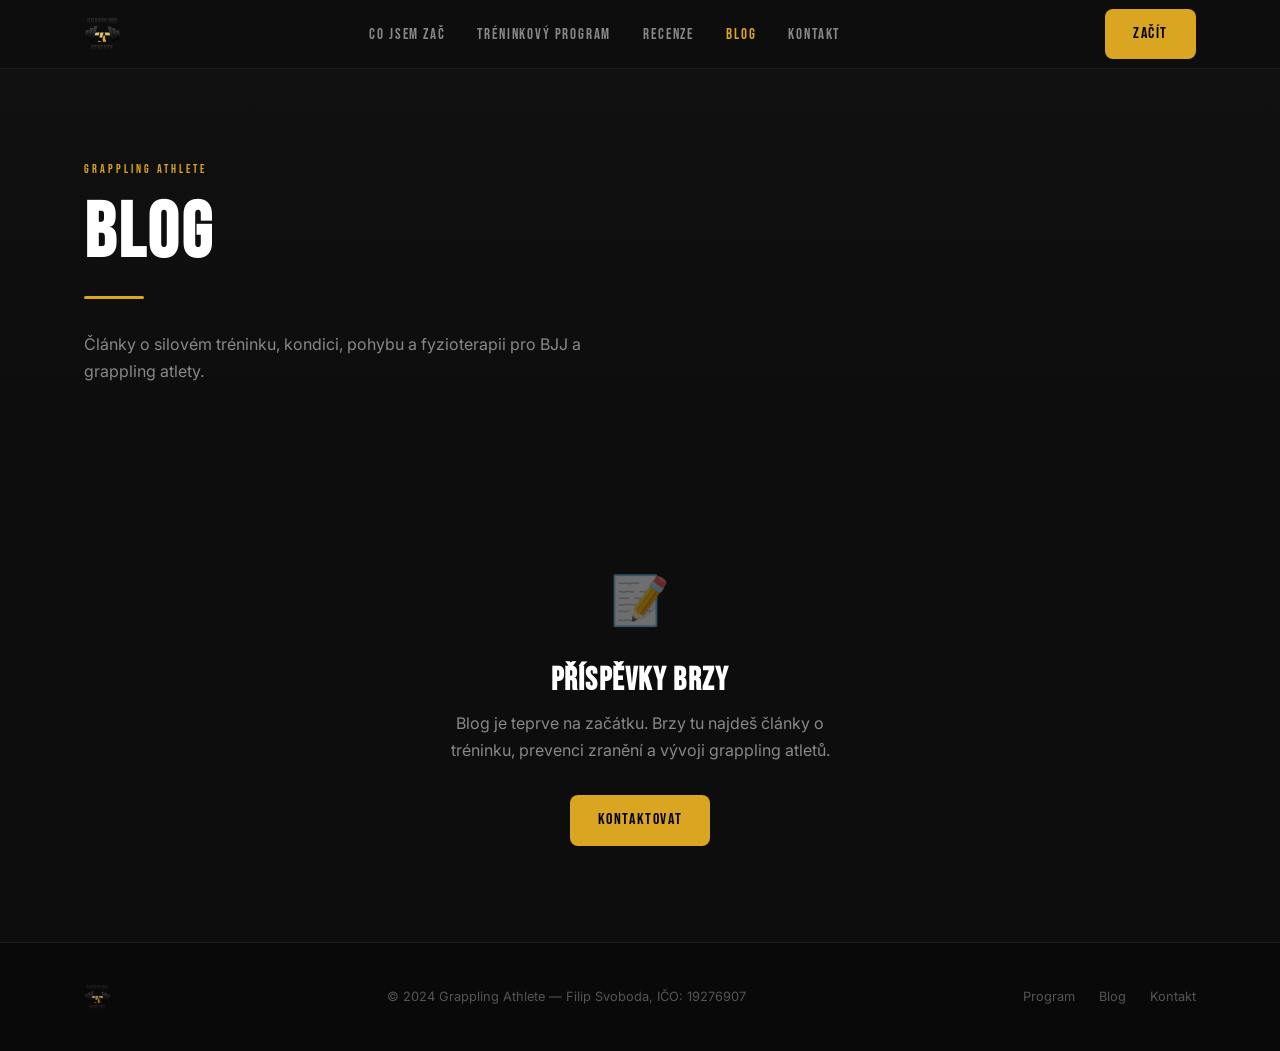
==== blog.html @ 26b30331 "Druhý update" ====
<!DOCTYPE html>
<html lang="cs">
<head>
  <meta charset="UTF-8" />
  <meta name="viewport" content="width=device-width, initial-scale=1.0" />
  <title>Blog | Grappling Athlete</title>
  <meta name="description" content="Články o silovém tréninku, kondici a fyzioterapii pro BJJ a grappling atlety." />
  <link rel="stylesheet" href="css/styles.css" />
</head>
<body>

  <!-- ── NAVIGATION ── -->
  <nav class="nav" id="nav">
    <div class="container nav__inner">
      <a href="index.html" class="nav__logo">
        <img src="Pictures/Logo.png" alt="Grappling Athlete" />
      </a>
      <ul class="nav__links">
        <li><a href="index.html#o-mne">Co jsem zač</a></li>
        <li><a href="index.html#sluzby">Tréninkový program</a></li>
        <li><a href="index.html#recenze">Recenze</a></li>
        <li><a href="blog.html" style="color:var(--gold)">Blog</a></li>
        <li><a href="index.html#kontakt">Kontakt</a></li>
      </ul>
      <a href="index.html#kontakt" class="btn btn-primary nav__cta">Začít</a>
      <button class="nav__hamburger" id="hamburger" aria-label="Otevřít menu">
        <span></span><span></span><span></span>
      </button>
    </div>
  </nav>

  <!-- ── BLOG HERO ── -->
  <div class="blog-hero">
    <div class="container">
      <span class="section-label">Grappling Athlete</span>
      <h1 class="blog-hero__title">Blog</h1>
      <div class="divider"></div>
      <p class="section-subtitle">
        Články o silovém tréninku, kondici, pohybu a fyzioterapii pro BJJ a grappling atlety.
      </p>
    </div>
  </div>

  <!-- ── BLOG EMPTY STATE ── -->
  <section class="container blog-empty">
    <div class="blog-empty__icon">📝</div>
    <h2 class="blog-empty__title">Příspěvky brzy</h2>
    <p class="blog-empty__text">
      Blog je teprve na začátku. Brzy tu najdeš články o tréninku, prevenci zranění a vývoji grappling atletů.
    </p>
    <a href="index.html#kontakt" class="btn btn-primary" style="margin-top:2rem;">Kontaktovat</a>
  </section>

  <!-- ── FOOTER ── -->
  <footer class="footer">
    <div class="container footer__inner">
      <a href="index.html" class="footer__logo">
        <img src="Pictures/Logo.png" alt="Grappling Athlete" />
      </a>
      <p class="footer__copy">&copy; 2024 Grappling Athlete &mdash; Filip Svoboda, IČO: 19276907</p>
      <nav class="footer__links">
        <a href="index.html#sluzby">Program</a>
        <a href="blog.html">Blog</a>
        <a href="index.html#kontakt">Kontakt</a>
      </nav>
    </div>
  </footer>

  <script>
    const nav = document.getElementById('nav');
    const hamburger = document.getElementById('hamburger');
    hamburger.addEventListener('click', () => nav.classList.toggle('nav--open'));
    document.querySelectorAll('.nav__links a').forEach(link => {
      link.addEventListener('click', () => nav.classList.remove('nav--open'));
    });
    window.addEventListener('scroll', () => {
      nav.style.boxShadow = window.scrollY > 20 ? '0 4px 24px rgba(0,0,0,0.5)' : '';
    });
  </script>

</body>
</html>
---- css/styles.css ----
@import url('https://fonts.googleapis.com/css2?family=Bebas+Neue&family=Inter:wght@300;400;500;600;700&display=swap');

/* ── Variables ── */
:root {
  --gold: #DAA520;
  --gold-light: #f0c040;
  --gold-dim: rgba(218, 165, 32, 0.15);
  --bg: #0d0d0d;
  --bg-card: #161616;
  --bg-card-hover: #1e1e1e;
  --border: rgba(255, 255, 255, 0.07);
  --text: #e8e8e8;
  --text-muted: #888;
  --text-dim: #555;
  --radius: 8px;
  --radius-lg: 16px;
  --transition: 0.25s ease;
}

/* ── Reset ── */
*, *::before, *::after { box-sizing: border-box; margin: 0; padding: 0; }
html { scroll-behavior: smooth; }
body {
  font-family: 'Inter', sans-serif;
  background: var(--bg);
  color: var(--text);
  line-height: 1.65;
  overflow-x: hidden;
}
img { display: block; max-width: 100%; }
a { color: inherit; text-decoration: none; }
ul { list-style: none; }

/* ── Typography helpers ── */
h1, h2, h3, h4 { font-family: 'Bebas Neue', sans-serif; letter-spacing: 0.04em; line-height: 1.1; }
.section-label {
  font-family: 'Bebas Neue', sans-serif;
  font-size: 0.75rem;
  letter-spacing: 0.25em;
  color: var(--gold);
  text-transform: uppercase;
  display: block;
  margin-bottom: 0.75rem;
}
.section-title {
  font-size: clamp(2rem, 4vw, 3.25rem);
  color: #fff;
  margin-bottom: 1rem;
}
.section-subtitle {
  font-size: 1rem;
  color: var(--text-muted);
  max-width: 560px;
}

/* ── Buttons ── */
.btn {
  display: inline-flex;
  align-items: center;
  gap: 0.5rem;
  padding: 0.75rem 1.75rem;
  font-family: 'Bebas Neue', sans-serif;
  font-size: 1rem;
  letter-spacing: 0.1em;
  border-radius: var(--radius);
  border: none;
  cursor: pointer;
  transition: var(--transition);
}
.btn-primary {
  background: var(--gold);
  color: #000;
}
.btn-primary:hover { background: var(--gold-light); transform: translateY(-2px); }
.btn-outline {
  background: transparent;
  color: var(--text);
  border: 1px solid var(--border);
}
.btn-outline:hover { border-color: var(--gold); color: var(--gold); }

/* ── Layout ── */
.container { width: 100%; max-width: 1160px; margin: 0 auto; padding: 0 1.5rem; }
.section { padding: 6rem 0; }

/* ── NAV ── */
.nav {
  position: fixed;
  top: 0; left: 0; right: 0;
  z-index: 100;
  background: rgba(13, 13, 13, 0.85);
  backdrop-filter: blur(12px);
  border-bottom: 1px solid var(--border);
  transition: var(--transition);
}
.nav__inner {
  display: flex;
  align-items: center;
  justify-content: space-between;
  height: 68px;
}
.nav__logo img { height: 38px; width: auto; }
.nav__links {
  display: flex;
  align-items: center;
  gap: 2rem;
}
.nav__links a {
  font-family: 'Bebas Neue', sans-serif;
  font-size: 0.95rem;
  letter-spacing: 0.12em;
  color: var(--text-muted);
  transition: var(--transition);
}
.nav__links a:hover { color: var(--gold); }
.nav__cta { margin-left: 1rem; }
.nav__hamburger {
  display: none;
  flex-direction: column;
  gap: 5px;
  cursor: pointer;
  padding: 4px;
  background: none;
  border: none;
}
.nav__hamburger span {
  display: block;
  width: 24px;
  height: 2px;
  background: var(--text);
  border-radius: 2px;
  transition: var(--transition);
}

/* ── HERO ── */
.hero {
  position: relative;
  min-height: 100vh;
  display: flex;
  align-items: center;
  padding-top: 68px;
  overflow: hidden;
}
.hero__bg {
  position: absolute;
  inset: 0;
  background:
    radial-gradient(ellipse 60% 60% at 70% 50%, rgba(218,165,32,0.07) 0%, transparent 70%),
    linear-gradient(180deg, #0d0d0d 0%, #111 100%);
}
.hero__bg-img {
  position: absolute;
  inset: 0;
  background: url('../Pictures/hero.jpg') center / cover no-repeat;
  opacity: 0.12;
}
.hero__content {
  position: relative;
  z-index: 1;
  max-width: 760px;
}
.hero__tag {
  display: inline-block;
  padding: 0.35rem 0.9rem;
  border: 1px solid var(--gold);
  border-radius: 999px;
  font-size: 0.75rem;
  font-family: 'Bebas Neue', sans-serif;
  letter-spacing: 0.2em;
  color: var(--gold);
  margin-bottom: 1.75rem;
}
.hero__title {
  font-size: clamp(3rem, 7vw, 6rem);
  color: #fff;
  margin-bottom: 1.5rem;
  text-transform: uppercase;
}
.hero__title em {
  font-style: normal;
  color: var(--gold);
}
.hero__subtitle {
  font-size: 1.1rem;
  color: var(--text-muted);
  max-width: 520px;
  margin-bottom: 2.5rem;
}
.hero__actions { display: flex; gap: 1rem; flex-wrap: wrap; }
.hero__scroll {
  position: absolute;
  bottom: 2.5rem;
  left: 50%;
  transform: translateX(-50%);
  display: flex;
  flex-direction: column;
  align-items: center;
  gap: 0.5rem;
  font-size: 0.7rem;
  letter-spacing: 0.15em;
  color: var(--text-dim);
  font-family: 'Bebas Neue', sans-serif;
  animation: bounce 2s infinite;
}
.hero__scroll::after {
  content: '';
  width: 1px;
  height: 40px;
  background: linear-gradient(to bottom, var(--text-dim), transparent);
}
@keyframes bounce { 0%, 100% { transform: translateX(-50%) translateY(0); } 50% { transform: translateX(-50%) translateY(-6px); } }

/* ── SERVICES ── */
.services { background: var(--bg); }
.services__grid {
  display: grid;
  grid-template-columns: 1fr 1fr;
  gap: 1.5rem;
  margin-top: 3.5rem;
}
.service-card {
  background: var(--bg-card);
  border: 1px solid var(--border);
  border-radius: var(--radius-lg);
  padding: 2.5rem;
  transition: var(--transition);
  position: relative;
  overflow: hidden;
}
.service-card::before {
  content: '';
  position: absolute;
  top: 0; left: 0; right: 0;
  height: 3px;
  background: var(--gold);
  transform: scaleX(0);
  transform-origin: left;
  transition: var(--transition);
}
.service-card:hover { background: var(--bg-card-hover); border-color: rgba(218,165,32,0.3); transform: translateY(-4px); }
.service-card:hover::before { transform: scaleX(1); }
.service-card__icon {
  width: 52px; height: 52px;
  background: var(--gold-dim);
  border-radius: var(--radius);
  display: flex;
  align-items: center;
  justify-content: center;
  font-size: 1.5rem;
  margin-bottom: 1.5rem;
}
.service-card__title {
  font-size: 1.75rem;
  color: #fff;
  margin-bottom: 0.75rem;
}
.service-card__desc {
  color: var(--text-muted);
  font-size: 0.95rem;
  margin-bottom: 1.75rem;
}
.service-card__list {
  display: flex;
  flex-direction: column;
  gap: 0.65rem;
}
.service-card__list li {
  display: flex;
  align-items: center;
  gap: 0.65rem;
  font-size: 0.9rem;
  color: var(--text);
}
.service-card__list li::before {
  content: '';
  width: 6px; height: 6px;
  border-radius: 50%;
  background: var(--gold);
  flex-shrink: 0;
}

/* ── ABOUT ── */
.about { background: #0f0f0f; }
.about__inner {
  display: grid;
  grid-template-columns: 1fr 1fr;
  gap: 5rem;
  align-items: center;
}
.about__img-wrap {
  position: relative;
  border-radius: var(--radius-lg);
  overflow: hidden;
  aspect-ratio: 4/5;
  background: var(--bg-card);
}
.about__img-wrap img {
  width: 100%; height: 100%;
  object-fit: cover;
}
.about__img-placeholder {
  width: 100%; height: 100%;
  display: flex;
  align-items: center;
  justify-content: center;
  color: var(--text-dim);
  font-size: 0.85rem;
  letter-spacing: 0.1em;
  font-family: 'Bebas Neue', sans-serif;
  background: linear-gradient(135deg, #161616, #1e1e1e);
}
.about__frame {
  position: absolute;
  inset: -1px;
  border: 1px solid rgba(218,165,32,0.2);
  border-radius: var(--radius-lg);
  pointer-events: none;
}
.about__text { }
.about__bio {
  font-size: 1rem;
  color: var(--text-muted);
  margin-bottom: 2rem;
  line-height: 1.8;
}
.about__stats {
  display: grid;
  grid-template-columns: repeat(3, 1fr);
  gap: 1rem;
  margin-top: 2.5rem;
}
.about__stat {
  background: var(--bg-card);
  border: 1px solid var(--border);
  border-radius: var(--radius);
  padding: 1.25rem 1rem;
  text-align: center;
}
.about__stat-num {
  font-family: 'Bebas Neue', sans-serif;
  font-size: 2rem;
  color: var(--gold);
  line-height: 1;
}
.about__stat-label {
  font-size: 0.75rem;
  color: var(--text-muted);
  margin-top: 0.25rem;
}
.about__badges {
  display: flex;
  gap: 0.5rem;
  flex-wrap: wrap;
  margin-top: 1.5rem;
}
.badge {
  padding: 0.35rem 0.85rem;
  border: 1px solid var(--border);
  border-radius: 999px;
  font-size: 0.8rem;
  color: var(--text-muted);
}

/* ── REVIEWS ── */
.reviews { background: var(--bg); }
.reviews__grid {
  display: grid;
  grid-template-columns: repeat(2, 1fr);
  gap: 1.5rem;
  margin-top: 3.5rem;
}
.review-card {
  background: var(--bg-card);
  border: 1px solid var(--border);
  border-radius: var(--radius-lg);
  padding: 2rem;
  transition: var(--transition);
}
.review-card:hover { border-color: rgba(218,165,32,0.25); background: var(--bg-card-hover); }
.review-card__stars {
  display: flex;
  gap: 3px;
  margin-bottom: 1rem;
  color: var(--gold);
  font-size: 0.9rem;
}
.review-card__quote {
  font-size: 0.95rem;
  color: var(--text);
  line-height: 1.75;
  margin-bottom: 1.5rem;
  font-style: italic;
}
.review-card__author {
  display: flex;
  align-items: center;
  gap: 0.85rem;
}
.review-card__avatar {
  width: 44px; height: 44px;
  border-radius: 50%;
  background: var(--gold-dim);
  border: 1px solid rgba(218,165,32,0.3);
  display: flex;
  align-items: center;
  justify-content: center;
  font-family: 'Bebas Neue', sans-serif;
  font-size: 1rem;
  color: var(--gold);
  flex-shrink: 0;
}
.review-card__name { font-weight: 600; font-size: 0.9rem; }
.review-card__role { font-size: 0.8rem; color: var(--text-muted); }

/* ── PARTNERS ── */
.partners { background: #0f0f0f; }
.partners__row {
  display: flex;
  align-items: center;
  justify-content: center;
  gap: 3rem;
  flex-wrap: wrap;
  margin-top: 3rem;
}
.partner {
  opacity: 0.45;
  transition: var(--transition);
  font-family: 'Bebas Neue', sans-serif;
  font-size: 1.25rem;
  letter-spacing: 0.1em;
  color: var(--text);
}
.partner:hover { opacity: 1; color: var(--gold); }

/* ── CONTACT ── */
.contact { background: var(--bg); }
.contact__inner {
  display: grid;
  grid-template-columns: 1fr 1fr;
  gap: 4rem;
  align-items: start;
}
.contact__info { }
.contact__items {
  display: flex;
  flex-direction: column;
  gap: 1.25rem;
  margin-top: 2rem;
}
.contact__item {
  display: flex;
  align-items: center;
  gap: 1rem;
  font-size: 0.95rem;
}
.contact__item-icon {
  width: 44px; height: 44px;
  background: var(--gold-dim);
  border-radius: var(--radius);
  display: flex;
  align-items: center;
  justify-content: center;
  font-size: 1.1rem;
  flex-shrink: 0;
}
.contact__item-label { font-size: 0.75rem; color: var(--text-muted); }
.contact__item-value { font-weight: 500; }
.contact__social {
  display: flex;
  gap: 0.75rem;
  margin-top: 2.5rem;
}
.social-btn {
  width: 44px; height: 44px;
  border: 1px solid var(--border);
  border-radius: var(--radius);
  display: flex;
  align-items: center;
  justify-content: center;
  font-size: 1rem;
  transition: var(--transition);
  color: var(--text-muted);
}
.social-btn:hover { border-color: var(--gold); color: var(--gold); background: var(--gold-dim); }
.contact__form-wrap {
  background: var(--bg-card);
  border: 1px solid var(--border);
  border-radius: var(--radius-lg);
  padding: 2.5rem;
}
.form-group { margin-bottom: 1.25rem; }
.form-group label {
  display: block;
  font-size: 0.8rem;
  color: var(--text-muted);
  margin-bottom: 0.4rem;
  letter-spacing: 0.05em;
}
.form-group input,
.form-group textarea {
  width: 100%;
  background: var(--bg);
  border: 1px solid var(--border);
  border-radius: var(--radius);
  padding: 0.75rem 1rem;
  color: var(--text);
  font-family: 'Inter', sans-serif;
  font-size: 0.95rem;
  transition: var(--transition);
  outline: none;
}
.form-group input:focus,
.form-group textarea:focus {
  border-color: var(--gold);
  box-shadow: 0 0 0 3px rgba(218,165,32,0.1);
}
.form-group textarea { resize: vertical; min-height: 120px; }

/* ── FOOTER ── */
.footer {
  background: #090909;
  border-top: 1px solid var(--border);
  padding: 2.5rem 0;
}
.footer__inner {
  display: flex;
  align-items: center;
  justify-content: space-between;
  flex-wrap: wrap;
  gap: 1rem;
}
.footer__logo img { height: 28px; opacity: 0.7; }
.footer__copy { font-size: 0.8rem; color: var(--text-dim); }
.footer__links {
  display: flex;
  gap: 1.5rem;
}
.footer__links a {
  font-size: 0.8rem;
  color: var(--text-dim);
  transition: var(--transition);
}
.footer__links a:hover { color: var(--gold); }

/* ── BLOG PAGE ── */
.blog-hero {
  padding: 10rem 0 5rem;
  background: linear-gradient(180deg, #111 0%, var(--bg) 100%);
}
.blog-hero__title {
  font-size: clamp(3rem, 6vw, 5rem);
  color: #fff;
}
.blog__grid {
  display: grid;
  grid-template-columns: repeat(3, 1fr);
  gap: 1.5rem;
  margin-top: 3rem;
  margin-bottom: 6rem;
}
.blog-card {
  background: var(--bg-card);
  border: 1px solid var(--border);
  border-radius: var(--radius-lg);
  overflow: hidden;
  transition: var(--transition);
}
.blog-card:hover { transform: translateY(-4px); border-color: rgba(218,165,32,0.3); }
.blog-card__img {
  aspect-ratio: 16/9;
  background: linear-gradient(135deg, #161616, #1e1e1e);
  display: flex;
  align-items: center;
  justify-content: center;
  color: var(--text-dim);
  font-family: 'Bebas Neue', sans-serif;
  font-size: 0.85rem;
  letter-spacing: 0.1em;
}
.blog-card__body { padding: 1.5rem; }
.blog-card__tag {
  font-family: 'Bebas Neue', sans-serif;
  font-size: 0.7rem;
  letter-spacing: 0.2em;
  color: var(--gold);
  margin-bottom: 0.5rem;
}
.blog-card__title {
  font-size: 1.25rem;
  color: #fff;
  margin-bottom: 0.5rem;
}
.blog-card__excerpt { font-size: 0.85rem; color: var(--text-muted); }
.blog-empty {
  padding: 6rem 0;
  text-align: center;
}
.blog-empty__icon { font-size: 3rem; margin-bottom: 1.5rem; opacity: 0.4; }
.blog-empty__title { font-size: 2rem; color: #fff; margin-bottom: 0.75rem; }
.blog-empty__text { color: var(--text-muted); max-width: 400px; margin: 0 auto; }

/* ── DIVIDER ── */
.divider {
  width: 60px;
  height: 3px;
  background: var(--gold);
  border-radius: 2px;
  margin: 1.25rem 0 2rem;
}

/* ── RESPONSIVE ── */
@media (max-width: 900px) {
  .services__grid,
  .about__inner,
  .reviews__grid,
  .contact__inner { grid-template-columns: 1fr; }
  .about__inner { gap: 2.5rem; }
  .about__img-wrap { aspect-ratio: 3/2; max-height: 340px; }
  .blog__grid { grid-template-columns: 1fr 1fr; }
}
@media (max-width: 640px) {
  .nav__links, .nav__cta { display: none; }
  .nav__hamburger { display: flex; }
  .section { padding: 4rem 0; }
  .hero__title { font-size: 2.75rem; }
  .about__stats { grid-template-columns: 1fr 1fr; }
  .blog__grid { grid-template-columns: 1fr; }
  .footer__inner { flex-direction: column; text-align: center; }
}

/* ── Mobile nav open state ── */
.nav.nav--open .nav__links {
  display: flex;
  flex-direction: column;
  position: fixed;
  inset: 68px 0 0 0;
  background: rgba(13,13,13,0.97);
  padding: 3rem 2rem;
  gap: 2rem;
  font-size: 1.5rem;
}
.nav.nav--open .nav__cta {
  display: block;
  margin-left: 0;
}
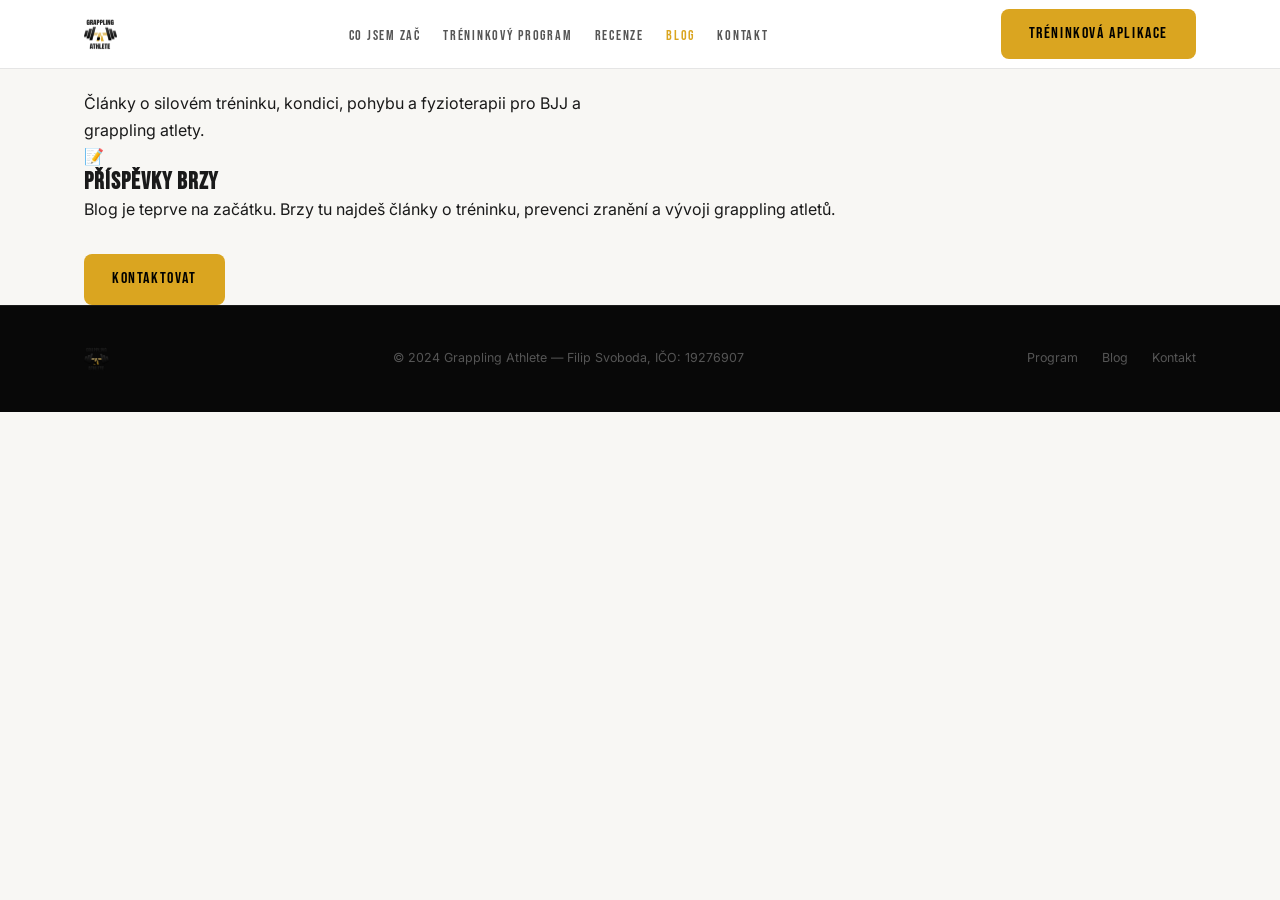
==== commit 2de8bbc3: "Nahradit TrainHeroic program aplikací Grappling Athlete Panel 1 v sekci služeb nově prodává vlastní " ====
--- a/blog.html
+++ b/blog.html
@@ -22,7 +22,7 @@
         <li><a href="blog.html" style="color:var(--gold)">Blog</a></li>
         <li><a href="index.html#kontakt">Kontakt</a></li>
       </ul>
-      <a href="index.html#kontakt" class="btn btn-primary nav__cta">Začít</a>
+      <a href="https://app.grapplingathlete.cz" target="_blank" rel="noopener" class="btn btn-primary nav__cta">Tréninková aplikace</a>
       <button class="nav__hamburger" id="hamburger" aria-label="Otevřít menu">
         <span></span><span></span><span></span>
       </button>
--- a/css/styles.css
+++ b/css/styles.css
@@ -2,17 +2,28 @@
 
 /* ── Variables ── */
 :root {
-  --gold: #DAA520;
-  --gold-light: #f0c040;
-  --gold-dim: rgba(218, 165, 32, 0.15);
-  --bg: #0d0d0d;
-  --bg-card: #161616;
-  --bg-card-hover: #1e1e1e;
-  --border: rgba(255, 255, 255, 0.07);
-  --text: #e8e8e8;
-  --text-muted: #888;
-  --text-dim: #555;
-  --radius: 8px;
+  --gold:        #DAA520;
+  --gold-light:  #f0c040;
+  --gold-dim:    rgba(218, 165, 32, 0.15);
+  --gold-border: rgba(218, 165, 32, 0.35);
+
+  /* Dark palette (hero, contact, footer) */
+  --dark-bg:       #0e0e0e;
+  --dark-surface:  #181818;
+  --dark-border:   rgba(255,255,255,0.08);
+  --dark-text:     #e8e8e8;
+  --dark-muted:    #888;
+  --dark-dim:      #555;
+
+  /* Light palette (services, about, reviews, partners) */
+  --light-bg:      #f8f7f4;
+  --light-alt:     #f0ede8;
+  --light-white:   #ffffff;
+  --light-border:  rgba(0,0,0,0.08);
+  --light-text:    #1a1a1a;
+  --light-muted:   #666;
+
+  --radius:    8px;
   --radius-lg: 16px;
   --transition: 0.25s ease;
 }
@@ -22,8 +33,8 @@
 html { scroll-behavior: smooth; }
 body {
   font-family: 'Inter', sans-serif;
-  background: var(--bg);
-  color: var(--text);
+  background: var(--light-bg);
+  color: var(--light-text);
   line-height: 1.65;
   overflow-x: hidden;
 }
@@ -31,26 +42,31 @@
 a { color: inherit; text-decoration: none; }
 ul { list-style: none; }
 
-/* ── Typography helpers ── */
-h1, h2, h3, h4 { font-family: 'Bebas Neue', sans-serif; letter-spacing: 0.04em; line-height: 1.1; }
-.section-label {
-  font-family: 'Bebas Neue', sans-serif;
-  font-size: 0.75rem;
-  letter-spacing: 0.25em;
-  color: var(--gold);
-  text-transform: uppercase;
-  display: block;
-  margin-bottom: 0.75rem;
-}
-.section-title {
-  font-size: clamp(2rem, 4vw, 3.25rem);
-  color: #fff;
-  margin-bottom: 1rem;
-}
-.section-subtitle {
-  font-size: 1rem;
-  color: var(--text-muted);
-  max-width: 560px;
+/* ── Typography ── */
+h1, h2, h3, h4 {
+  font-family: 'Bebas Neue', sans-serif;
+  letter-spacing: 0.04em;
+  line-height: 1.1;
+}
+
+/* Section label — hidden */
+.section-label { display: none; }
+.section-title { font-size: clamp(2rem, 4vw, 3.25rem); margin-bottom: 1rem; }
+.section-subtitle { font-size: 1rem; max-width: 560px; }
+
+/* Dark variants */
+.is-dark .section-title    { color: #fff; }
+.is-dark .section-subtitle { color: var(--dark-muted); }
+/* Light variants */
+.is-light .section-title    { color: var(--light-text); }
+.is-light .section-subtitle { color: var(--light-muted); }
+
+/* ── Divider ── */
+.divider {
+  width: 52px; height: 3px;
+  background: var(--gold);
+  border-radius: 2px;
+  margin: 1.25rem 0 2rem;
 }
 
 /* ── Buttons ── */
@@ -67,53 +83,93 @@
   cursor: pointer;
   transition: var(--transition);
 }
-.btn-primary {
-  background: var(--gold);
-  color: #000;
-}
+.btn-primary  { background: var(--gold); color: #000; }
 .btn-primary:hover { background: var(--gold-light); transform: translateY(-2px); }
-.btn-outline {
+.btn-outline-dark {
   background: transparent;
-  color: var(--text);
-  border: 1px solid var(--border);
-}
-.btn-outline:hover { border-color: var(--gold); color: var(--gold); }
+  color: var(--dark-text);
+  border: 1px solid var(--dark-border);
+}
+.btn-outline-dark:hover { border-color: var(--gold); color: var(--gold); }
+.btn-outline-light {
+  background: transparent;
+  color: var(--light-text);
+  border: 1px solid var(--light-border);
+}
+.btn-outline-light:hover { border-color: var(--gold); color: var(--gold); }
 
 /* ── Layout ── */
 .container { width: 100%; max-width: 1160px; margin: 0 auto; padding: 0 1.5rem; }
-.section { padding: 6rem 0; }
+.section    { padding: 6rem 0; }
+.section.is-dark  { background: var(--dark-bg);    color: var(--dark-text); }
+.section.is-light { background: var(--light-bg);   color: var(--light-text); }
+.section.is-white { background: var(--light-white); color: var(--light-text); }
+.section.is-alt   { background: var(--light-alt);  color: var(--light-text); }
 
 /* ── NAV ── */
 .nav {
   position: fixed;
   top: 0; left: 0; right: 0;
   z-index: 100;
-  background: rgba(13, 13, 13, 0.85);
-  backdrop-filter: blur(12px);
-  border-bottom: 1px solid var(--border);
-  transition: var(--transition);
+  background: #ffffff;
+  border-bottom: 1px solid rgba(0,0,0,0.1);
+  transition: box-shadow var(--transition);
 }
 .nav__inner {
   display: flex;
   align-items: center;
   justify-content: space-between;
   height: 68px;
-}
-.nav__logo img { height: 38px; width: auto; }
+  gap: 1rem;
+}
+.nav__logo {
+  display: flex;
+  align-items: center;
+}
+.nav__logo img { height: 34px; width: auto; }
 .nav__links {
   display: flex;
   align-items: center;
-  gap: 2rem;
+  gap: 1.4rem;
 }
 .nav__links a {
   font-family: 'Bebas Neue', sans-serif;
-  font-size: 0.95rem;
+  font-size: 0.9rem;
   letter-spacing: 0.12em;
-  color: var(--text-muted);
-  transition: var(--transition);
-}
-.nav__links a:hover { color: var(--gold); }
-.nav__cta { margin-left: 1rem; }
+  color: #555;
+  transition: color var(--transition);
+}
+.nav__links a:hover,
+.nav__links a.active { color: var(--gold); }
+.nav__right { display: flex; align-items: center; gap: 0.75rem; }
+.nav__cta { white-space: nowrap; }
+
+
+/* Language switcher */
+.lang-toggle {
+  display: flex;
+  align-items: center;
+  border: 1px solid rgba(0,0,0,0.12);
+  border-radius: var(--radius);
+  overflow: hidden;
+}
+.lang-toggle__btn {
+  padding: 0.3rem 0.6rem;
+  font-family: 'Bebas Neue', sans-serif;
+  font-size: 0.8rem;
+  letter-spacing: 0.1em;
+  background: none;
+  border: none;
+  color: #888;
+  cursor: pointer;
+  transition: var(--transition);
+}
+.lang-toggle__btn.active {
+  background: var(--gold);
+  color: #000;
+}
+.lang-toggle__btn:hover:not(.active) { color: var(--gold); }
+
 .nav__hamburger {
   display: none;
   flex-direction: column;
@@ -125,12 +181,22 @@
 }
 .nav__hamburger span {
   display: block;
-  width: 24px;
-  height: 2px;
-  background: var(--text);
+  width: 24px; height: 2px;
+  background: #1a1a1a;
   border-radius: 2px;
   transition: var(--transition);
 }
+
+/* ── Language logic ── */
+.en  { display: none; }
+.cs  { display: inline; }
+.is-block.cs { display: block; }
+.is-block.en { display: none; }
+
+body.lang-en .cs      { display: none; }
+body.lang-en .en      { display: inline; }
+body.lang-en .is-block.cs { display: none; }
+body.lang-en .is-block.en { display: block; }
 
 /* ── HERO ── */
 .hero {
@@ -138,59 +204,43 @@
   min-height: 100vh;
   display: flex;
   align-items: center;
+  justify-content: center;
+  text-align: center;
   padding-top: 68px;
   overflow: hidden;
-}
-.hero__bg {
-  position: absolute;
-  inset: 0;
-  background:
-    radial-gradient(ellipse 60% 60% at 70% 50%, rgba(218,165,32,0.07) 0%, transparent 70%),
-    linear-gradient(180deg, #0d0d0d 0%, #111 100%);
+  background: var(--dark-bg);
 }
 .hero__bg-img {
   position: absolute;
   inset: 0;
-  background: url('../Pictures/hero.jpg') center / cover no-repeat;
-  opacity: 0.12;
+  background: url('../Pictures/grapplingathletegroup.jpg') center 30% / cover no-repeat;
+  opacity: 0.15;
+}
+.hero__bg-gradient {
+  position: absolute;
+  inset: 0;
+  background: linear-gradient(
+    105deg,
+    rgba(14,14,14,0.92) 40%,
+    rgba(14,14,14,0.55) 100%
+  );
 }
 .hero__content {
   position: relative;
   z-index: 1;
-  max-width: 760px;
-}
-.hero__tag {
-  display: inline-block;
-  padding: 0.35rem 0.9rem;
-  border: 1px solid var(--gold);
-  border-radius: 999px;
-  font-size: 0.75rem;
-  font-family: 'Bebas Neue', sans-serif;
-  letter-spacing: 0.2em;
-  color: var(--gold);
-  margin-bottom: 1.75rem;
+  max-width: 980px;
+  padding: 0 1.5rem;
 }
 .hero__title {
-  font-size: clamp(3rem, 7vw, 6rem);
+  font-size: clamp(3.5rem, 8vw, 7.5rem);
   color: #fff;
-  margin-bottom: 1.5rem;
   text-transform: uppercase;
-}
-.hero__title em {
-  font-style: normal;
-  color: var(--gold);
-}
-.hero__subtitle {
-  font-size: 1.1rem;
-  color: var(--text-muted);
-  max-width: 520px;
-  margin-bottom: 2.5rem;
-}
-.hero__actions { display: flex; gap: 1rem; flex-wrap: wrap; }
+  line-height: 1.05;
+}
+.hero__title em { font-style: normal; color: var(--gold); }
 .hero__scroll {
   position: absolute;
-  bottom: 2.5rem;
-  left: 50%;
+  bottom: 2.5rem; left: 50%;
   transform: translateX(-50%);
   display: flex;
   flex-direction: column;
@@ -198,89 +248,218 @@
   gap: 0.5rem;
   font-size: 0.7rem;
   letter-spacing: 0.15em;
-  color: var(--text-dim);
-  font-family: 'Bebas Neue', sans-serif;
-  animation: bounce 2s infinite;
+  color: var(--dark-dim);
+  font-family: 'Bebas Neue', sans-serif;
+  animation: bounce 2.4s infinite;
 }
 .hero__scroll::after {
   content: '';
-  width: 1px;
-  height: 40px;
-  background: linear-gradient(to bottom, var(--text-dim), transparent);
-}
-@keyframes bounce { 0%, 100% { transform: translateX(-50%) translateY(0); } 50% { transform: translateX(-50%) translateY(-6px); } }
+  width: 1px; height: 40px;
+  background: linear-gradient(to bottom, var(--dark-dim), transparent);
+}
+@keyframes bounce {
+  0%, 100% { transform: translateX(-50%) translateY(0); }
+  50%       { transform: translateX(-50%) translateY(-7px); }
+}
 
 /* ── SERVICES ── */
-.services { background: var(--bg); }
-.services__grid {
+.services__panels {
+  display: flex;
+  flex-direction: column;
+  gap: 2rem;
+  margin-top: 3.5rem;
+}
+.service-panel {
   display: grid;
   grid-template-columns: 1fr 1fr;
-  gap: 1.5rem;
-  margin-top: 3.5rem;
-}
-.service-card {
-  background: var(--bg-card);
-  border: 1px solid var(--border);
+  gap: 0;
   border-radius: var(--radius-lg);
-  padding: 2.5rem;
-  transition: var(--transition);
-  position: relative;
   overflow: hidden;
-}
-.service-card::before {
+  border: 1px solid var(--light-border);
+  box-shadow: 0 4px 24px rgba(0,0,0,0.06);
+  transition: box-shadow var(--transition);
+}
+.service-panel:hover { box-shadow: 0 12px 48px rgba(218,165,32,0.1); }
+
+/* Left: text/content side */
+.service-panel__body {
+  background: var(--light-white);
+  padding: 3rem;
+  display: flex;
+  flex-direction: column;
+}
+.service-panel--alt .service-panel__body {
+  order: 2;
+}
+.service-panel--alt .service-panel__visual {
+  order: 1;
+}
+.service-panel__tag {
+  font-family: 'Bebas Neue', sans-serif;
+  font-size: 0.91rem;
+  letter-spacing: 0.22em;
+  color: var(--gold);
+  font-weight: 700;
+  margin-bottom: 0.5rem;
+}
+.service-panel__title {
+  font-size: clamp(1.8rem, 2.5vw, 2.6rem);
+  color: var(--light-text);
+  margin-bottom: 0.75rem;
+  line-height: 1.1;
+}
+.service-panel__desc {
+  color: var(--light-muted);
+  font-size: 0.95rem;
+  line-height: 1.75;
+  margin-bottom: 1.75rem;
+}
+.service-panel__list {
+  display: flex;
+  flex-direction: column;
+  gap: 0.6rem;
+  flex: 1;
+}
+.service-panel__list li {
+  display: flex;
+  align-items: center;
+  gap: 0.65rem;
+  font-size: 0.875rem;
+  color: var(--light-text);
+}
+.service-panel__list li::before {
   content: '';
-  position: absolute;
-  top: 0; left: 0; right: 0;
-  height: 3px;
-  background: var(--gold);
-  transform: scaleX(0);
-  transform-origin: left;
-  transition: var(--transition);
-}
-.service-card:hover { background: var(--bg-card-hover); border-color: rgba(218,165,32,0.3); transform: translateY(-4px); }
-.service-card:hover::before { transform: scaleX(1); }
-.service-card__icon {
-  width: 52px; height: 52px;
-  background: var(--gold-dim);
-  border-radius: var(--radius);
-  display: flex;
-  align-items: center;
-  justify-content: center;
-  font-size: 1.5rem;
-  margin-bottom: 1.5rem;
-}
-.service-card__title {
-  font-size: 1.75rem;
-  color: #fff;
-  margin-bottom: 0.75rem;
-}
-.service-card__desc {
-  color: var(--text-muted);
-  font-size: 0.95rem;
-  margin-bottom: 1.75rem;
-}
-.service-card__list {
-  display: flex;
-  flex-direction: column;
-  gap: 0.65rem;
-}
-.service-card__list li {
-  display: flex;
-  align-items: center;
-  gap: 0.65rem;
-  font-size: 0.9rem;
-  color: var(--text);
-}
-.service-card__list li::before {
-  content: '';
-  width: 6px; height: 6px;
+  width: 5px; height: 5px;
   border-radius: 50%;
   background: var(--gold);
   flex-shrink: 0;
 }
+.service-panel__footer {
+  margin-top: 2rem;
+  padding-top: 1.75rem;
+  border-top: 1px solid var(--light-border);
+  display: flex;
+  align-items: center;
+  gap: 1.5rem;
+  flex-wrap: wrap;
+}
+.service-panel__stats {
+  display: flex;
+  gap: 1.5rem;
+}
+.service-panel__stat-num {
+  font-family: 'Bebas Neue', sans-serif;
+  font-size: 1.75rem;
+  color: var(--gold);
+  line-height: 1;
+}
+.service-panel__stat-label {
+  font-size: 0.68rem;
+  color: var(--light-muted);
+  margin-top: 0.15rem;
+}
+.service-panel__stores {
+  font-size: 0.75rem;
+  color: var(--light-muted);
+  line-height: 1.5;
+}
+.service-panel__stores a {
+  color: var(--light-muted);
+  text-decoration: underline;
+  transition: color var(--transition);
+}
+.service-panel__stores a:hover { color: var(--gold); }
+
+.service-panel__cta {
+  display: inline-flex;
+  align-items: center;
+  gap: 0.5rem;
+  font-family: 'Bebas Neue', sans-serif;
+  font-size: 1rem;
+  letter-spacing: 0.1em;
+  color: #000;
+  background: var(--gold);
+  border: 1.5px solid var(--gold);
+  border-radius: var(--radius);
+  padding: 0.65rem 1.4rem;
+  transition: var(--transition);
+  white-space: nowrap;
+}
+.service-panel__cta:hover {
+  background: var(--gold-light);
+  border-color: var(--gold-light);
+  color: #000;
+  transform: translateY(-2px);
+  box-shadow: 0 6px 20px rgba(218,165,32,0.3);
+}
+
+/* Service benefit badges */
+.service-panel__benefits {
+  display: flex;
+  gap: 0.45rem;
+  flex-wrap: wrap;
+  margin: 1rem 0 1.5rem;
+}
+.service-panel__benefit {
+  padding: 0.28rem 0.75rem;
+  border: 1px solid var(--light-border);
+  border-radius: 999px;
+  font-size: 0.78rem;
+  color: var(--light-muted);
+  background: var(--light-bg);
+}
+
+/* Right: visual side */
+.service-panel__visual {
+  background: var(--light-alt);
+  position: relative;
+  overflow: hidden;
+  min-height: 360px;
+}
+.service-panel__visual img {
+  width: 100%; height: 100%;
+  object-fit: cover;
+  transition: transform 0.5s ease;
+}
+.service-panel:hover .service-panel__visual img { transform: scale(1.03); }
+.service-panel__visual-dark {
+  background: var(--dark-bg);
+}
+.service-panel__visual-placeholder {
+  width: 100%; height: 100%;
+  display: flex;
+  align-items: center;
+  justify-content: center;
+  flex-direction: column;
+  gap: 1rem;
+}
+.service-panel__visual-icon {
+  font-size: 4rem;
+  opacity: 0.25;
+}
+.service-panel__price-badge {
+  position: absolute;
+  top: 1.5rem; right: 1.5rem;
+  background: var(--gold);
+  color: #000;
+  font-family: 'Bebas Neue', sans-serif;
+  font-size: 0.85rem;
+  letter-spacing: 0.1em;
+  padding: 0.4rem 0.9rem;
+  border-radius: 999px;
+}
+.service-panel__trial-badge {
+  position: absolute;
+  bottom: 1.5rem; left: 1.5rem;
+  background: rgba(0,0,0,0.7);
+  color: #fff;
+  font-size: 0.75rem;
+  padding: 0.35rem 0.8rem;
+  border-radius: 999px;
+  border: 1px solid rgba(255,255,255,0.15);
+}
 
 /* ── ABOUT ── */
-.about { background: #0f0f0f; }
 .about__inner {
   display: grid;
   grid-template-columns: 1fr 1fr;
@@ -292,49 +471,83 @@
   border-radius: var(--radius-lg);
   overflow: hidden;
   aspect-ratio: 4/5;
-  background: var(--bg-card);
+  box-shadow: 0 24px 60px rgba(0,0,0,0.15);
 }
 .about__img-wrap img {
   width: 100%; height: 100%;
   object-fit: cover;
-}
-.about__img-placeholder {
-  width: 100%; height: 100%;
-  display: flex;
-  align-items: center;
-  justify-content: center;
-  color: var(--text-dim);
-  font-size: 0.85rem;
-  letter-spacing: 0.1em;
-  font-family: 'Bebas Neue', sans-serif;
-  background: linear-gradient(135deg, #161616, #1e1e1e);
+  transform: scale(1.5);
+  transform-origin: center 35%;
 }
 .about__frame {
   position: absolute;
   inset: -1px;
-  border: 1px solid rgba(218,165,32,0.2);
+  border: 1px solid var(--gold-border);
   border-radius: var(--radius-lg);
   pointer-events: none;
 }
-.about__text { }
 .about__bio {
   font-size: 1rem;
-  color: var(--text-muted);
-  margin-bottom: 2rem;
+  color: var(--light-muted);
+  margin-bottom: 1.25rem;
   line-height: 1.8;
 }
+.about__bio strong { color: var(--light-text); }
+.about__badges {
+  display: flex;
+  gap: 0.5rem;
+  flex-wrap: wrap;
+  margin-top: 1.5rem;
+  margin-bottom: 1.75rem;
+}
+.badge {
+  padding: 0.3rem 0.85rem;
+  border: 1px solid var(--light-border);
+  border-radius: 999px;
+  font-size: 0.78rem;
+  color: var(--light-muted);
+  background: var(--light-bg);
+}
+.about__social {
+  display: flex;
+  gap: 0.75rem;
+  margin-top: 1.5rem;
+  flex-wrap: wrap;
+}
+.about__social-btn {
+  display: inline-flex;
+  align-items: center;
+  gap: 0.5rem;
+  padding: 0.55rem 1.25rem;
+  background: var(--gold);
+  color: #000;
+  border: 1.5px solid var(--gold);
+  border-radius: var(--radius);
+  font-family: 'Bebas Neue', sans-serif;
+  font-size: 0.95rem;
+  letter-spacing: 0.1em;
+  transition: var(--transition);
+}
+.about__social-btn:hover {
+  background: var(--gold-light);
+  border-color: var(--gold-light);
+  color: #000;
+  transform: translateY(-2px);
+  box-shadow: 0 6px 20px rgba(218,165,32,0.3);
+}
+
 .about__stats {
   display: grid;
   grid-template-columns: repeat(3, 1fr);
   gap: 1rem;
-  margin-top: 2.5rem;
 }
 .about__stat {
-  background: var(--bg-card);
-  border: 1px solid var(--border);
+  background: var(--light-white);
+  border: 1px solid var(--light-border);
   border-radius: var(--radius);
   padding: 1.25rem 1rem;
   text-align: center;
+  box-shadow: 0 2px 8px rgba(0,0,0,0.04);
 }
 .about__stat-num {
   font-family: 'Bebas Neue', sans-serif;
@@ -342,27 +555,40 @@
   color: var(--gold);
   line-height: 1;
 }
-.about__stat-label {
-  font-size: 0.75rem;
-  color: var(--text-muted);
-  margin-top: 0.25rem;
-}
-.about__badges {
-  display: flex;
-  gap: 0.5rem;
-  flex-wrap: wrap;
-  margin-top: 1.5rem;
-}
-.badge {
-  padding: 0.35rem 0.85rem;
-  border: 1px solid var(--border);
-  border-radius: 999px;
-  font-size: 0.8rem;
-  color: var(--text-muted);
-}
+.about__stat-label { font-size: 0.72rem; color: var(--light-muted); margin-top: 0.25rem; }
+
+/* ── PHOTO STRIP ── */
+.photo-strip {
+  width: 100%;
+  height: 546px;
+  overflow: hidden;
+  position: relative;
+}
+.photo-strip img {
+  width: 100%; height: 100%;
+  object-fit: cover;
+  object-position: center 40%;
+}
+.photo-strip__overlay {
+  position: absolute;
+  inset: 0;
+  background: linear-gradient(to right, rgba(14,14,14,0.75) 0%, rgba(14,14,14,0.35) 100%);
+  display: flex;
+  align-items: center;
+}
+.photo-strip__text {
+  padding: 0 2rem 0 calc((100vw - 1160px)/2 + 1.5rem);
+  color: #fff;
+}
+.photo-strip__quote {
+  font-family: 'Bebas Neue', sans-serif;
+  font-size: clamp(2.4rem, 5.5vw, 6.2rem);
+  line-height: 1.1;
+  white-space: nowrap;
+}
+.photo-strip__quote em { font-style: normal; color: var(--gold); }
 
 /* ── REVIEWS ── */
-.reviews { background: var(--bg); }
 .reviews__grid {
   display: grid;
   grid-template-columns: repeat(2, 1fr);
@@ -370,37 +596,60 @@
   margin-top: 3.5rem;
 }
 .review-card {
-  background: var(--bg-card);
-  border: 1px solid var(--border);
+  background: var(--light-white);
+  border: 1px solid var(--light-border);
   border-radius: var(--radius-lg);
   padding: 2rem;
   transition: var(--transition);
-}
-.review-card:hover { border-color: rgba(218,165,32,0.25); background: var(--bg-card-hover); }
-.review-card__stars {
-  display: flex;
-  gap: 3px;
-  margin-bottom: 1rem;
-  color: var(--gold);
-  font-size: 0.9rem;
-}
+  box-shadow: 0 2px 12px rgba(0,0,0,0.04);
+}
+.review-card:hover {
+  border-color: var(--gold-border);
+  box-shadow: 0 8px 32px rgba(218,165,32,0.1);
+  transform: translateY(-3px);
+}
+.review-card__stars { color: var(--gold); margin-bottom: 0.85rem; letter-spacing: 2px; }
 .review-card__quote {
   font-size: 0.95rem;
-  color: var(--text);
+  color: var(--light-text);
   line-height: 1.75;
-  margin-bottom: 1.5rem;
+  margin-bottom: 0.85rem;
   font-style: italic;
 }
+.review-card__quote-en {
+  font-size: 0.82rem;
+  color: var(--light-muted);
+  line-height: 1.65;
+  margin-bottom: 1.25rem;
+  font-style: italic;
+  border-top: 1px solid var(--light-border);
+  padding-top: 0.75rem;
+  display: none;
+}
+body.lang-en .review-card__quote    { display: none; }
+body.lang-en .review-card__quote-en { display: block; }
+
 .review-card__author {
   display: flex;
   align-items: center;
   gap: 0.85rem;
 }
 .review-card__avatar {
-  width: 44px; height: 44px;
+  width: 80px; height: 80px;
+  border-radius: 50%;
+  overflow: hidden;
+  flex-shrink: 0;
+  border: 2px solid var(--gold-border);
+}
+.review-card__avatar img {
+  width: 100%; height: 100%;
+  object-fit: cover;
+}
+.review-card__avatar-initials {
+  width: 52px; height: 52px;
   border-radius: 50%;
   background: var(--gold-dim);
-  border: 1px solid rgba(218,165,32,0.3);
+  border: 2px solid var(--gold-border);
   display: flex;
   align-items: center;
   justify-content: center;
@@ -409,12 +658,11 @@
   color: var(--gold);
   flex-shrink: 0;
 }
-.review-card__name { font-weight: 600; font-size: 0.9rem; }
-.review-card__role { font-size: 0.8rem; color: var(--text-muted); }
+.review-card__name { font-weight: 600; font-size: 0.9rem; color: var(--light-text); }
+.review-card__role { font-size: 0.78rem; color: var(--light-muted); }
 
 /* ── PARTNERS ── */
-.partners { background: #0f0f0f; }
-.partners__row {
+.partners__logos {
   display: flex;
   align-items: center;
   justify-content: center;
@@ -422,25 +670,40 @@
   flex-wrap: wrap;
   margin-top: 3rem;
 }
-.partner {
-  opacity: 0.45;
-  transition: var(--transition);
-  font-family: 'Bebas Neue', sans-serif;
-  font-size: 1.25rem;
-  letter-spacing: 0.1em;
-  color: var(--text);
-}
-.partner:hover { opacity: 1; color: var(--gold); }
+.partner-logo {
+  display: flex;
+  align-items: center;
+  justify-content: center;
+  padding: 1.5rem 2.5rem;
+  background: var(--light-white);
+  border: 1px solid var(--light-border);
+  border-radius: var(--radius-lg);
+  transition: var(--transition);
+  box-shadow: 0 2px 12px rgba(0,0,0,0.05);
+  min-width: 160px;
+}
+.partner-logo:hover {
+  border-color: var(--gold-border);
+  box-shadow: 0 8px 24px rgba(218,165,32,0.12);
+  transform: translateY(-3px);
+}
+.partner-logo img {
+  height: 52px;
+  width: auto;
+  max-width: 160px;
+  object-fit: contain;
+  filter: grayscale(20%);
+  transition: filter var(--transition);
+}
+.partner-logo:hover img { filter: none; }
 
 /* ── CONTACT ── */
-.contact { background: var(--bg); }
 .contact__inner {
   display: grid;
   grid-template-columns: 1fr 1fr;
   gap: 4rem;
   align-items: start;
 }
-.contact__info { }
 .contact__items {
   display: flex;
   flex-direction: column;
@@ -463,47 +726,43 @@
   font-size: 1.1rem;
   flex-shrink: 0;
 }
-.contact__item-label { font-size: 0.75rem; color: var(--text-muted); }
+.contact__item-label { font-size: 0.72rem; color: var(--dark-muted); }
 .contact__item-value { font-weight: 500; }
-.contact__social {
-  display: flex;
-  gap: 0.75rem;
-  margin-top: 2.5rem;
-}
+.contact__social { display: flex; gap: 0.75rem; margin-top: 2.5rem; }
 .social-btn {
   width: 44px; height: 44px;
-  border: 1px solid var(--border);
+  border: 1px solid var(--dark-border);
   border-radius: var(--radius);
   display: flex;
   align-items: center;
   justify-content: center;
   font-size: 1rem;
   transition: var(--transition);
-  color: var(--text-muted);
+  color: var(--dark-muted);
 }
 .social-btn:hover { border-color: var(--gold); color: var(--gold); background: var(--gold-dim); }
 .contact__form-wrap {
-  background: var(--bg-card);
-  border: 1px solid var(--border);
+  background: var(--dark-surface);
+  border: 1px solid var(--dark-border);
   border-radius: var(--radius-lg);
   padding: 2.5rem;
 }
 .form-group { margin-bottom: 1.25rem; }
 .form-group label {
   display: block;
-  font-size: 0.8rem;
-  color: var(--text-muted);
+  font-size: 0.78rem;
+  color: var(--dark-muted);
   margin-bottom: 0.4rem;
   letter-spacing: 0.05em;
 }
 .form-group input,
 .form-group textarea {
   width: 100%;
-  background: var(--bg);
-  border: 1px solid var(--border);
+  background: var(--dark-bg);
+  border: 1px solid var(--dark-border);
   border-radius: var(--radius);
   padding: 0.75rem 1rem;
-  color: var(--text);
+  color: var(--dark-text);
   font-family: 'Inter', sans-serif;
   font-size: 0.95rem;
   transition: var(--transition);
@@ -512,14 +771,36 @@
 .form-group input:focus,
 .form-group textarea:focus {
   border-color: var(--gold);
-  box-shadow: 0 0 0 3px rgba(218,165,32,0.1);
+  box-shadow: 0 0 0 3px rgba(218,165,32,0.12);
 }
 .form-group textarea { resize: vertical; min-height: 120px; }
+.form-group select {
+  width: 100%;
+  background: var(--dark-bg);
+  border: 1px solid var(--dark-border);
+  border-radius: var(--radius);
+  padding: 0.75rem 1rem;
+  color: var(--dark-text);
+  font-family: 'Inter', sans-serif;
+  font-size: 0.95rem;
+  transition: var(--transition);
+  outline: none;
+  cursor: pointer;
+  appearance: none;
+  background-image: url("data:image/svg+xml,%3Csvg xmlns='http://www.w3.org/2000/svg' width='12' height='8' viewBox='0 0 12 8'%3E%3Cpath d='M1 1l5 5 5-5' stroke='%23888' stroke-width='1.5' fill='none' stroke-linecap='round'/%3E%3C/svg%3E");
+  background-repeat: no-repeat;
+  background-position: right 1rem center;
+}
+.form-group select:focus {
+  border-color: var(--gold);
+  box-shadow: 0 0 0 3px rgba(218,165,32,0.12);
+}
+.form-group select option { background: #1a1a1a; color: var(--dark-text); }
 
 /* ── FOOTER ── */
 .footer {
-  background: #090909;
-  border-top: 1px solid var(--border);
+  background: #080808;
+  border-top: 1px solid var(--dark-border);
   padding: 2.5rem 0;
 }
 .footer__inner {
@@ -529,117 +810,71 @@
   flex-wrap: wrap;
   gap: 1rem;
 }
-.footer__logo img { height: 28px; opacity: 0.7; }
-.footer__copy { font-size: 0.8rem; color: var(--text-dim); }
-.footer__links {
-  display: flex;
-  gap: 1.5rem;
-}
+.footer__logo img { height: 26px; opacity: 0.6; }
+.footer__copy { font-size: 0.78rem; color: var(--dark-dim); }
+.footer__links { display: flex; gap: 1.5rem; }
 .footer__links a {
-  font-size: 0.8rem;
-  color: var(--text-dim);
-  transition: var(--transition);
+  font-size: 0.78rem;
+  color: var(--dark-dim);
+  transition: color var(--transition);
 }
 .footer__links a:hover { color: var(--gold); }
 
-/* ── BLOG PAGE ── */
-.blog-hero {
-  padding: 10rem 0 5rem;
-  background: linear-gradient(180deg, #111 0%, var(--bg) 100%);
-}
-.blog-hero__title {
-  font-size: clamp(3rem, 6vw, 5rem);
-  color: #fff;
-}
-.blog__grid {
-  display: grid;
-  grid-template-columns: repeat(3, 1fr);
-  gap: 1.5rem;
-  margin-top: 3rem;
-  margin-bottom: 6rem;
-}
-.blog-card {
-  background: var(--bg-card);
-  border: 1px solid var(--border);
-  border-radius: var(--radius-lg);
-  overflow: hidden;
-  transition: var(--transition);
-}
-.blog-card:hover { transform: translateY(-4px); border-color: rgba(218,165,32,0.3); }
-.blog-card__img {
-  aspect-ratio: 16/9;
-  background: linear-gradient(135deg, #161616, #1e1e1e);
-  display: flex;
-  align-items: center;
-  justify-content: center;
-  color: var(--text-dim);
-  font-family: 'Bebas Neue', sans-serif;
-  font-size: 0.85rem;
-  letter-spacing: 0.1em;
-}
-.blog-card__body { padding: 1.5rem; }
-.blog-card__tag {
-  font-family: 'Bebas Neue', sans-serif;
-  font-size: 0.7rem;
-  letter-spacing: 0.2em;
-  color: var(--gold);
-  margin-bottom: 0.5rem;
-}
-.blog-card__title {
-  font-size: 1.25rem;
-  color: #fff;
-  margin-bottom: 0.5rem;
-}
-.blog-card__excerpt { font-size: 0.85rem; color: var(--text-muted); }
-.blog-empty {
-  padding: 6rem 0;
-  text-align: center;
-}
-.blog-empty__icon { font-size: 3rem; margin-bottom: 1.5rem; opacity: 0.4; }
-.blog-empty__title { font-size: 2rem; color: #fff; margin-bottom: 0.75rem; }
-.blog-empty__text { color: var(--text-muted); max-width: 400px; margin: 0 auto; }
-
-/* ── DIVIDER ── */
-.divider {
-  width: 60px;
-  height: 3px;
-  background: var(--gold);
-  border-radius: 2px;
-  margin: 1.25rem 0 2rem;
-}
-
 /* ── RESPONSIVE ── */
-@media (max-width: 900px) {
-  .services__grid,
+@media (max-width: 960px) {
   .about__inner,
-  .reviews__grid,
-  .contact__inner { grid-template-columns: 1fr; }
-  .about__inner { gap: 2.5rem; }
-  .about__img-wrap { aspect-ratio: 3/2; max-height: 340px; }
-  .blog__grid { grid-template-columns: 1fr 1fr; }
-}
-@media (max-width: 640px) {
+  .contact__inner { grid-template-columns: 1fr; gap: 2.5rem; }
+  .reviews__grid  { grid-template-columns: 1fr; }
+  .about__img-wrap { aspect-ratio: 3/2; }
+  .service-panel              { grid-template-columns: 1fr; }
+  .service-panel--alt .service-panel__body   { order: 0; }
+  .service-panel--alt .service-panel__visual { order: 0; }
+  .service-panel__visual      { min-height: 240px; }
+  .photo-strip    { height: 390px; }
+  .photo-strip__text { padding-left: 1.5rem; }
+}
+/* Nav collapses earlier than the rest — the CTA label is long enough that the
+   Czech link labels start wrapping below ~760px */
+@media (max-width: 820px) {
   .nav__links, .nav__cta { display: none; }
   .nav__hamburger { display: flex; }
+}
+@media (max-width: 640px) {
   .section { padding: 4rem 0; }
   .hero__title { font-size: 2.75rem; }
   .about__stats { grid-template-columns: 1fr 1fr; }
-  .blog__grid { grid-template-columns: 1fr; }
   .footer__inner { flex-direction: column; text-align: center; }
-}
-
-/* ── Mobile nav open state ── */
+  .photo-strip { height: 312px; }
+}
+
+/* ── Mobile nav open ── */
 .nav.nav--open .nav__links {
   display: flex;
   flex-direction: column;
   position: fixed;
   inset: 68px 0 0 0;
-  background: rgba(13,13,13,0.97);
-  padding: 3rem 2rem;
-  gap: 2rem;
-  font-size: 1.5rem;
-}
+  background: #0e0e0e;
+  padding: 2.5rem 2rem;
+  gap: 0;
+  font-size: 1.4rem;
+  align-items: stretch;
+  z-index: 300;
+  overflow-y: auto;
+}
+.nav.nav--open .nav__links > li {
+  border-bottom: 1px solid var(--dark-border);
+}
+.nav.nav--open .nav__links > li > a {
+  display: block;
+  padding: 1rem 0;
+  color: #e8e8e8;
+}
+/* On mobile the CTA is too wide for the 68px bar — pin it to the bottom of the open overlay */
 .nav.nav--open .nav__cta {
-  display: block;
+  display: flex;
+  justify-content: center;
+  position: fixed;
+  left: 1.5rem; right: 1.5rem; bottom: 2rem;
+  z-index: 310;
   margin-left: 0;
 }
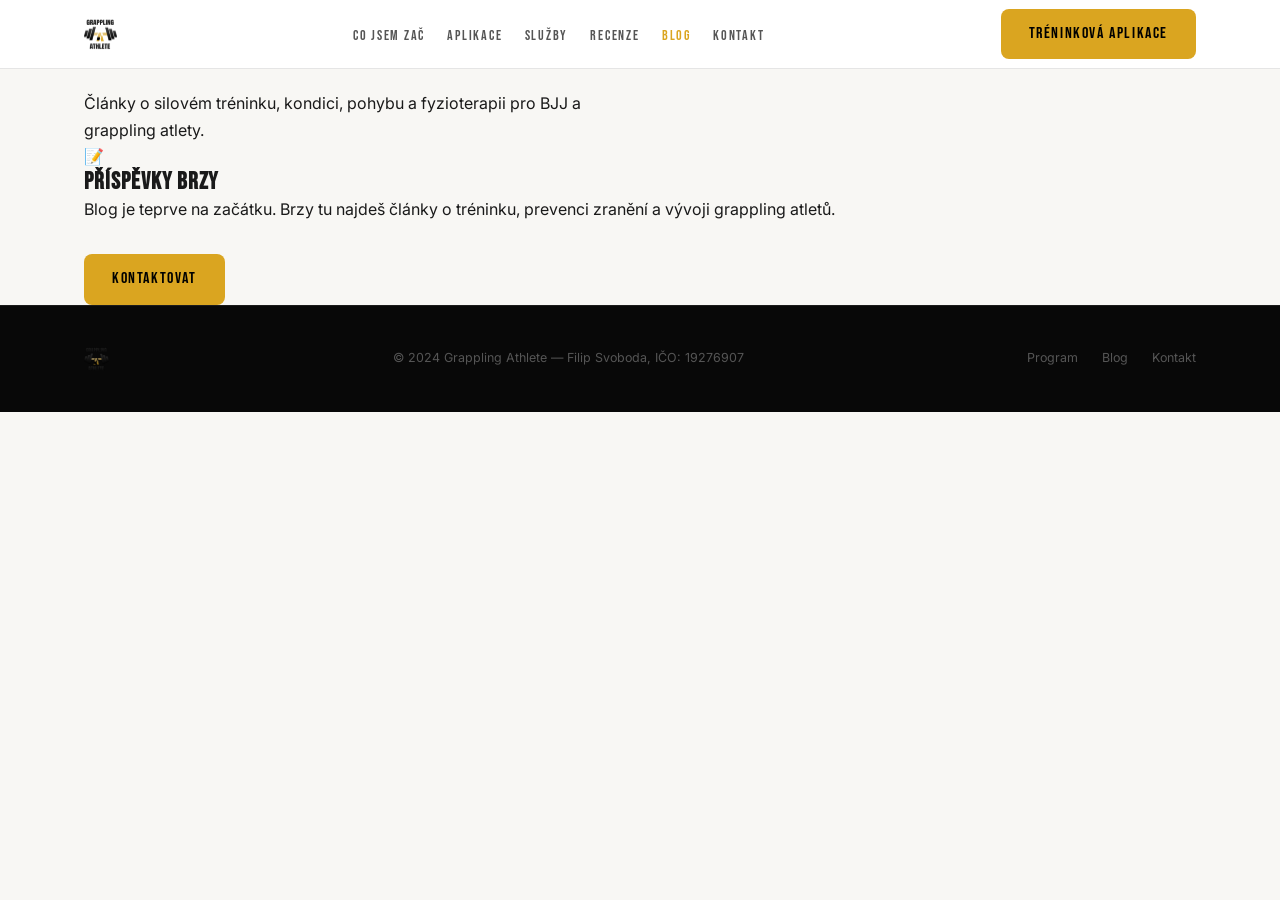
==== commit 9e4925b1: "Postavit web kolem tréninkové aplikace Aplikace dostala vlastní sekci hned pod herem a ostatní služb" ====
--- a/blog.html
+++ b/blog.html
@@ -17,7 +17,8 @@
       </a>
       <ul class="nav__links">
         <li><a href="index.html#o-mne">Co jsem zač</a></li>
-        <li><a href="index.html#sluzby">Tréninkový program</a></li>
+        <li><a href="index.html#aplikace">Aplikace</a></li>
+        <li><a href="index.html#sluzby">Služby</a></li>
         <li><a href="index.html#recenze">Recenze</a></li>
         <li><a href="blog.html" style="color:var(--gold)">Blog</a></li>
         <li><a href="index.html#kontakt">Kontakt</a></li>
--- a/css/styles.css
+++ b/css/styles.css
@@ -260,6 +260,215 @@
 @keyframes bounce {
   0%, 100% { transform: translateX(-50%) translateY(0); }
   50%       { transform: translateX(-50%) translateY(-7px); }
+}
+
+/* ── APLIKACE (hlavní sekce) ── */
+.app__eyebrow {
+  font-family: 'Bebas Neue', sans-serif;
+  font-size: 0.95rem;
+  letter-spacing: 0.22em;
+  color: var(--gold);
+  margin-bottom: 0.35rem;
+}
+.app__top {
+  display: grid;
+  grid-template-columns: 1fr 1.05fr;
+  gap: 3rem;
+  align-items: center;
+  margin-top: 3rem;
+}
+.app__lead {
+  color: var(--dark-text);
+  font-size: 1.02rem;
+  line-height: 1.8;
+}
+.app__actions {
+  display: flex;
+  align-items: center;
+  gap: 1.25rem;
+  flex-wrap: wrap;
+  margin-top: 2rem;
+}
+.app__price {
+  font-size: 1rem;
+  font-weight: 600;
+  color: var(--dark-text);
+  line-height: 1.35;
+}
+.app__price small {
+  display: block;
+  font-size: 0.78rem;
+  font-weight: 400;
+  color: var(--dark-muted);
+}
+.app__badges {
+  display: flex;
+  align-items: center;
+  gap: 0.9rem;
+  flex-wrap: wrap;
+  margin-top: 1.5rem;
+}
+.app__badge img {
+  height: 42px;
+  width: auto;
+  transition: opacity var(--transition);
+}
+/* Google ships its badge with built-in padding, so it needs more height to
+   match Apple's optical size. */
+.app__badge--play img { height: 62px; margin: -10px; }
+.app__badge:hover img { opacity: 0.8; }
+.app__visual img {
+  width: 100%;
+  border-radius: var(--radius-lg);
+  border: 1px solid var(--dark-border);
+}
+
+.app__intro { max-width: 64ch; margin-top: 2.5rem; }
+
+/* ── Showcase: one whole screen at a time, the rest fanned behind ── */
+.app__showcase { margin-top: 4rem; --phone-w: 268px; }
+.showcase__head { min-height: 104px; }
+.showcase__copy { max-width: 56ch; }
+.showcase__item { display: none; }
+.showcase__item.is-active { display: block; }
+.showcase__item h3 {
+  font-family: 'Bebas Neue', sans-serif;
+  font-size: 1.7rem;
+  letter-spacing: 0.04em;
+  color: var(--gold);
+  line-height: 1.1;
+  margin-bottom: 0.4rem;
+}
+.showcase__item p {
+  color: var(--dark-muted);
+  font-size: 0.92rem;
+  line-height: 1.7;
+}
+.showcase__viewport { position: relative; }
+.showcase__arrow {
+  position: absolute;
+  top: 50%;
+  transform: translateY(-50%);
+  z-index: 40;
+  width: 64px; height: 64px;
+  display: flex;
+  align-items: center;
+  justify-content: center;
+  padding: 0;
+  border-radius: 50%;
+  border: 1px solid var(--dark-border);
+  background: rgba(14,14,14,0.75);
+  backdrop-filter: blur(6px);
+  color: var(--dark-text);
+  cursor: pointer;
+  transition: var(--transition);
+}
+.showcase__arrow svg { width: 30px; height: 30px; }
+.showcase__arrow--prev { left: 0; }
+.showcase__arrow--next { right: 0; }
+.showcase__arrow:hover {
+  border-color: var(--gold);
+  color: var(--gold);
+  background: rgba(14,14,14,0.92);
+}
+
+.showcase__stage {
+  position: relative;
+  height: calc(var(--phone-w) * 2.173 + 22px);
+  margin-top: 2.5rem;
+  perspective: 1500px;
+  /* The fan is wider than the page on a phone. `clip` trims it sideways while
+     leaving the drop shadows to spill vertically; `hidden` would do both. */
+  overflow-x: clip;
+  overflow-y: visible;
+}
+.phone {
+  position: absolute;
+  top: 0; left: 50%;
+  width: var(--phone-w);
+  margin-left: calc(var(--phone-w) / -2);
+  padding: 0; border: 0; background: none;
+  cursor: pointer;
+  transition: transform 0.45s ease, opacity 0.45s ease;
+}
+.phone__frame {
+  display: block;
+  border: 11px solid #121212;
+  border-radius: 34px;
+  overflow: hidden;
+  background: #000;
+  box-shadow: 0 26px 60px rgba(0,0,0,0.65);
+}
+.phone__frame img { width: 100%; height: auto; }
+
+.showcase__dots {
+  display: flex;
+  justify-content: center;
+  gap: 0.5rem;
+  margin-top: 2rem;
+}
+.showcase__dot {
+  width: 8px; height: 8px;
+  padding: 0;
+  border: 0;
+  border-radius: 50%;
+  background: var(--dark-dim);
+  cursor: pointer;
+  transition: var(--transition);
+}
+.showcase__dot:hover { background: var(--dark-muted); }
+.showcase__dot.is-active { background: var(--gold); width: 22px; border-radius: 999px; }
+
+@media (prefers-reduced-motion: reduce) {
+  .phone { transition: none; }
+}
+
+.app__steps {
+  margin-top: 5.5rem;
+  padding: 3.25rem 0 0;
+  border-top: 1px solid var(--dark-border);
+}
+.app__steps-title {
+  font-family: 'Bebas Neue', sans-serif;
+  font-size: clamp(1.9rem, 3vw, 2.5rem);
+  letter-spacing: 0.04em;
+  color: #fff;
+  margin-bottom: 2.25rem;
+}
+.app-steps {
+  display: grid;
+  grid-template-columns: repeat(3, 1fr);
+  gap: 1.75rem;
+}
+.app-step {
+  display: flex;
+  gap: 1.1rem;
+  align-items: flex-start;
+}
+.app-step__num {
+  flex: none;
+  width: 46px; height: 46px;
+  border-radius: 50%;
+  background: var(--gold);
+  color: #000;
+  font-family: 'Bebas Neue', sans-serif;
+  font-size: 1.6rem;
+  display: flex;
+  align-items: center;
+  justify-content: center;
+}
+.app-step b {
+  display: block;
+  color: #fff;
+  font-family: 'Bebas Neue', sans-serif;
+  font-size: 1.3rem;
+  letter-spacing: 0.03em;
+  margin-bottom: 0.3rem;
+}
+.app-step div > span {
+  font-size: 0.92rem;
+  line-height: 1.65;
+  color: var(--dark-muted);
 }
 
 /* ── SERVICES ── */
@@ -822,6 +1031,8 @@
 
 /* ── RESPONSIVE ── */
 @media (max-width: 960px) {
+  .app__showcase  { --phone-w: 232px; }
+  .app-steps      { grid-template-columns: 1fr; gap: 1.25rem; }
   .about__inner,
   .contact__inner { grid-template-columns: 1fr; gap: 2.5rem; }
   .reviews__grid  { grid-template-columns: 1fr; }
@@ -835,11 +1046,14 @@
 }
 /* Nav collapses earlier than the rest — the CTA label is long enough that the
    Czech link labels start wrapping below ~760px */
-@media (max-width: 820px) {
+@media (max-width: 900px) {
   .nav__links, .nav__cta { display: none; }
   .nav__hamburger { display: flex; }
 }
 @media (max-width: 640px) {
+  .app__showcase { --phone-w: 172px; }
+  .showcase__arrow { width: 50px; height: 50px; }
+  .showcase__arrow svg { width: 24px; height: 24px; }
   .section { padding: 4rem 0; }
   .hero__title { font-size: 2.75rem; }
   .about__stats { grid-template-columns: 1fr 1fr; }
